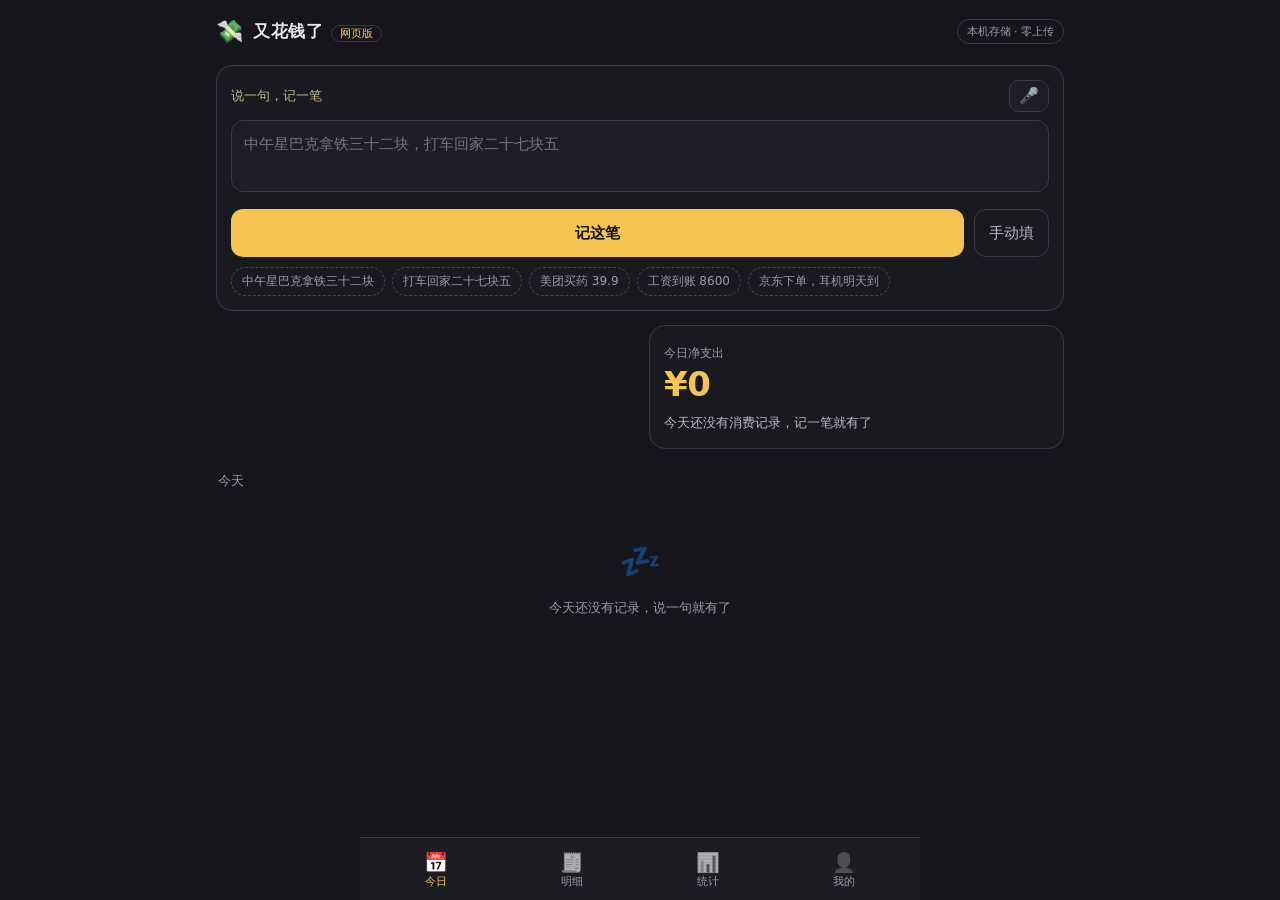
==== index.html @ 284b8205 "网页版 v0.1.1 站点 + 两个已跑通的自动化（推 main 同步 Cloudflare Pages / 每 6 小时巡检线上版本） 站点：index.html + style.css + js/" ====
<!DOCTYPE html>
<html lang="zh-CN">
<head>
<meta charset="utf-8">
<meta name="viewport" content="width=device-width, initial-scale=1, viewport-fit=cover">
<meta name="theme-color" content="#15151b">
<meta name="description" content="又花钱了 · 网页版：说一句，记一笔。账本只存在你自己的浏览器里，服务器上没有你的数据。">
<title>又花钱了 · 网页版</title>
<link rel="icon" href="data:image/svg+xml,<svg xmlns='http://www.w3.org/2000/svg' viewBox='0 0 100 100'><text y='.9em' font-size='90'>💸</text></svg>">
<link rel="stylesheet" href="style.css">
</head>
<body>
<div class="shell">

  <header class="topbar">
    <div class="brand">
      <span class="mark">💸</span>
      <span><b>又花钱了</b><i>网页版</i></span>
    </div>
    <div class="localchip" title="账本只存在这台设备的浏览器里，不上传">本机存储 · 零上传</div>
  </header>

  <main>
    <!-- 今日 -->
    <section class="view" id="view-today">
      <div class="quick">
        <div class="quickhead">
          <span>说一句，记一笔</span>
          <button id="mic" class="mic" type="button" aria-label="语音输入">🎤</button>
        </div>
        <textarea id="say" rows="2" placeholder="中午星巴克拿铁三十二块，打车回家二十七块五" autocomplete="off"></textarea>
        <div class="quickact">
          <button id="parse" class="primary" type="button">记这笔</button>
          <button id="manual" class="ghost" type="button">手动填</button>
        </div>
        <div class="hints" id="hints"></div>
        <p class="micnote" id="micnote" hidden>语音用的是浏览器自带的识别服务：按下后这句话会被送到浏览器厂商做语音转文字，转换结果回到本页再解析。账本数据始终不出本机。不想用可以只打字。</p>
      </div>

      <div id="pending" class="pending"></div>

      <div class="card todaycard">
        <div class="todaytop">
          <div>
            <small>今日净支出</small>
            <div class="big" id="today-total">¥0</div>
          </div>
          <div class="todayright">
            <div class="streak" id="streak" hidden>🔥 0 天连胜</div>
            <div class="lamp" id="lamp" hidden></div>
          </div>
        </div>
        <p class="line" id="today-max"></p>
        <p class="line gold" id="budget-line" hidden></p>
        <p class="line amber" id="budget-per" hidden></p>
      </div>

      <div class="sechead">今天</div>
      <ul class="txlist" id="today-list"></ul>
      <div class="empty" id="today-empty" hidden><span>💤</span><p>今天还没有记录，说一句就有了</p></div>

      <div class="card nudge" id="backup-nudge" hidden>
        <p class="line amber" id="backup-nudge-text"></p>
        <div class="btnrow">
          <button id="bk-json" class="ghost" type="button">导出 JSON</button>
          <button id="bk-copy" class="ghost" type="button">复制备份内容</button>
        </div>
        <textarea id="bk-plain" rows="5" hidden readonly></textarea>
      </div>
    </section>

    <!-- 明细 -->
    <section class="view" id="view-list" hidden>
      <div class="filters">
        <div class="segs" id="range-segs">
          <button data-range="week" type="button">近 7 天</button>
          <button data-range="month" type="button" class="on">本月</button>
          <button data-range="all" type="button">全部</button>
        </div>
        <input id="search" type="search" placeholder="搜商户 / 分类 / 原话">
        <select id="cat-filter"><option value="">全部分类</option></select>
      </div>
      <div class="sumline" id="list-sum"></div>
      <div id="groups"></div>
      <div class="empty" id="list-empty" hidden><span>🧾</span><p>这个范围内还没有账目</p></div>
    </section>

    <!-- 统计 -->
    <section class="view" id="view-stats" hidden>
      <div class="filters">
        <div class="segs" id="p-segs">
          <button data-p="week" type="button">周</button>
          <button data-p="month" type="button" class="on">月</button>
          <button data-p="year" type="button">年</button>
        </div>
        <div class="segs" id="s-segs">
          <button data-s="net" type="button" class="on">净支出</button>
          <button data-s="expense" type="button">支出</button>
          <button data-s="income" type="button">收入</button>
        </div>
      </div>
      <div class="card">
        <div class="statgrid">
          <div><small>本期</small><div class="mid" id="st-cur">¥0</div></div>
          <div><small>上期</small><div class="mid dim" id="st-prev">¥0</div></div>
          <div><small>环比</small><div class="mid" id="st-pop">—</div></div>
          <div><small>日均</small><div class="mid" id="st-avg">¥0</div></div>
        </div>
        <div class="bars" id="st-series"></div>
      </div>
      <div class="card">
        <div class="sechead">钱都去哪了</div>
        <div id="st-cats" class="catrows"></div>
      </div>
      <div class="card">
        <div class="sechead">花得最多的店</div>
        <ul id="st-merchants" class="rows"></ul>
      </div>
      <div class="card">
        <div class="sechead">本月哪天花的</div>
        <div id="st-heat" class="heat"></div>
        <p class="line dim">颜色越暖 = 那天花得越多</p>
      </div>
    </section>

    <!-- 我的 -->
    <section class="view" id="view-me" hidden>
      <div class="card">
        <div class="sechead">预算与收入</div>
        <label class="field"><span>本月总预算（元）</span><input id="inp-budget" type="number" min="0" step="1" placeholder="不设"></label>
        <label class="field"><span>月收入（元，用于储蓄率）</span><input id="inp-income" type="number" min="0" step="1" placeholder="不设"></label>
        <p class="line dim">预算只影响本页的红绿灯，不会提醒任何人——网页版没有通知，也没有服务器。</p>
      </div>

      <div class="card">
        <div class="sechead">账本在手机上 / 想换设备</div>
        <p class="line dim">网页版与 App 之间<b>不做云同步</b>（这是产品边界：账本永远只在你自己手里）。要搬数据就用下面的导出／导入，格式两边通用。</p>
        <div class="btnrow">
          <button id="exp-json" class="ghost" type="button">导出 JSON</button>
          <button id="exp-csv" class="ghost" type="button">导出 CSV</button>
          <button id="imp-btn" class="ghost" type="button">导入 JSON</button>
        </div>
        <p class="line dim" id="last-backup"></p>
        <textarea id="imp-box" rows="4" placeholder="把 App「设置 → 导出 → JSON」的内容粘贴到这里，再点上面的导入" hidden></textarea>
        <div class="btnrow" id="imp-row" hidden>
          <button id="imp-go" class="primary" type="button">确认导入</button>
          <button id="imp-cancel" class="ghost" type="button">取消</button>
        </div>
        <p class="line" id="imp-msg" hidden></p>
      </div>

      <div class="card">
        <div class="sechead">这份代码在做什么</div>
        <ul class="plain">
          <li>解析、分类、统计、预算判定全部在你浏览器里跑，规则与 App 的 <code>core/</code> 同一套（同一份黄金集回归）。</li>
          <li>没有账号、没有后端接口、没有埋点、不发任何请求。打开这一次后，断网也能记。</li>
          <li>唯一的对外发送可能是语音转文字，且需要你点麦克风才会发生，可以在下面关掉。</li>
        </ul>
        <label class="field switch"><span>允许网页版使用浏览器语音识别</span><input id="inp-voice" type="checkbox"></label>
      </div>

      <div class="card">
        <div class="sechead">危险区</div>
        <button id="wipe" class="danger" type="button">清空本机账本</button>
        <p class="line dim">清空只影响这台设备的这个浏览器，且需要二次确认。</p>
      </div>

      <p class="ver" id="ver"></p>
    </section>
  </main>

  <nav class="tabbar">
    <button data-view="today" class="on" type="button"><span>📅</span>今日</button>
    <button data-view="list" type="button"><span>🧾</span>明细</button>
    <button data-view="stats" type="button"><span>📊</span>统计</button>
    <button data-view="me" type="button"><span>👤</span>我的</button>
  </nav>

  <div class="toast" id="toast" hidden></div>
  <div class="sheet" id="sheet" hidden>
    <div class="sheetbox">
      <h3 id="sheet-title">手动记一笔</h3>
      <div class="sheetbody" id="sheet-body"></div>
      <div class="btnrow">
        <button id="sheet-ok" class="primary" type="button">好</button>
        <button id="sheet-cancel" class="ghost" type="button">取消</button>
      </div>
    </div>
  </div>
</div>

<script type="module" src="js/app.js"></script>
</body>
</html>
---- style.css ----
/* 又花钱了 · 网页版：深色底 + 暖金，与 App 的 brand.dart 同一套色值 */
:root {
  --bg: #15151b;
  --card: #191920;
  --card2: #1d1d25;
  --line: #3a3a46;
  --gold: #f6c453;
  --gold-dim: #c8b98a;
  --text: #e8e8ee;
  --sub: #b8b8c0;
  --dim: #9a9aa6;
  --green: #77c9a4;
  --amber: #e0a93f;
  --red: #e07a6a;
  --red-bg: #5b2330;
  --radius: 16px;
}

* { box-sizing: border-box; }

/* 组件里有 display:flex/grid 的元素，靠 hidden 属性隐藏会被自身 display 盖掉——统一兜底 */
[hidden] { display: none !important; }

html, body {
  margin: 0;
  background: var(--bg);
  color: var(--text);
  font: 15px/1.6 -apple-system, "PingFang SC", "Microsoft YaHei", "Noto Sans SC", system-ui, sans-serif;
  -webkit-text-size-adjust: 100%;
}

body { padding-bottom: env(safe-area-inset-bottom); }

.shell { max-width: 560px; margin: 0 auto; padding: 0 16px 96px; }

/* 顶栏 */
.topbar {
  position: sticky; top: 0; z-index: 5;
  display: flex; align-items: center; justify-content: space-between;
  padding: 14px 0 12px;
  background: linear-gradient(var(--bg) 70%, rgba(21, 21, 27, 0));
}
.brand { display: flex; align-items: center; gap: 10px; }
.brand .mark { font-size: 22px; }
.brand b { font-size: 17px; letter-spacing: .5px; }
.brand i { font-style: normal; margin-left: 8px; font-size: 11px; color: var(--gold); border: 1px solid #3a3a2a; border-radius: 999px; padding: 1px 8px; }
.localchip { font-size: 11px; color: var(--dim); border: 1px solid var(--line); border-radius: 999px; padding: 3px 9px; }

/* 快记 */
.quick { background: var(--card); border: 1px solid var(--line); border-radius: var(--radius); padding: 14px; margin-top: 4px; }
.quickhead { display: flex; align-items: center; justify-content: space-between; font-size: 13px; color: var(--gold-dim); margin-bottom: 8px; }
textarea, input, select {
  width: 100%; background: var(--card2); color: var(--text);
  border: 1px solid var(--line); border-radius: 12px;
  padding: 11px 12px; font: inherit; resize: none;
}
textarea:focus, input:focus, select:focus { outline: none; border-color: #5a5a3a; }
#say { min-height: 52px; }
.quickact { display: flex; gap: 10px; margin-top: 10px; }
.quickact .primary { flex: 1; }
.mic {
  width: 40px; height: 32px; border-radius: 10px; border: 1px solid var(--line);
  background: var(--card2); color: var(--gold); font-size: 16px; cursor: pointer;
}
.mic.live { background: var(--gold); color: #15151b; border-color: var(--gold); animation: pulse 1.1s infinite; }
.mic[disabled] { opacity: .38; cursor: not-allowed; }
@keyframes pulse { 50% { box-shadow: 0 0 0 6px rgba(246, 196, 83, .16); } }
.hints { display: flex; flex-wrap: wrap; gap: 7px; margin-top: 10px; }
.hints button {
  background: transparent; border: 1px dashed #45454f; color: var(--dim);
  font-size: 12px; border-radius: 999px; padding: 4px 10px; cursor: pointer;
}
.hints button:hover { color: var(--gold); border-color: var(--gold); }
.micnote { font-size: 11.5px; color: var(--dim); margin: 10px 0 0; }

/* 按钮 */
button { font: inherit; }
.primary {
  background: var(--gold); color: #15151b; border: none; border-radius: 12px;
  padding: 11px 16px; font-weight: 700; cursor: pointer;
}
.primary:disabled { opacity: .45; cursor: default; }
.ghost {
  background: transparent; color: var(--sub); border: 1px solid var(--line);
  border-radius: 12px; padding: 11px 14px; cursor: pointer;
}
.ghost:hover { color: var(--gold); border-color: #5a5a3a; }
.danger { background: var(--red-bg); color: #ffdce0; border: none; border-radius: 12px; padding: 10px 14px; cursor: pointer; }
.btnrow { display: flex; gap: 10px; flex-wrap: wrap; margin-top: 10px; }

/* 卡片 */
.card {
  background: var(--card); border: 1px solid var(--line); border-radius: var(--radius);
  padding: 14px; margin-top: 14px;
}
.card .sechead { margin: 0 0 10px; font-size: 13px; color: var(--gold-dim); padding: 0; }
.sechead { font-size: 13px; color: var(--dim); margin: 22px 2px 8px; }
.todaytop { display: flex; justify-content: space-between; align-items: flex-start; gap: 12px; }
.todaytop small, .card small, .statgrid small { color: var(--dim); font-size: 12px; }
.big { font-size: 34px; font-weight: 800; letter-spacing: -.5px; color: var(--gold); line-height: 1.2; }
.mid { font-size: 19px; font-weight: 700; }
.todayright { display: flex; flex-direction: column; align-items: flex-end; gap: 6px; }
.streak { font-size: 12px; color: var(--gold); background: #3a2f1a; border-radius: 999px; padding: 3px 10px; }
.lamp { font-size: 12px; border-radius: 999px; padding: 3px 10px; border: 1px solid var(--line); color: var(--sub); }
.lamp.ok { color: var(--green); border-color: #2e5245; }
.lamp.warn { color: var(--amber); border-color: #5a4620; }
.lamp.over { color: #ffdce0; background: var(--red-bg); border-color: transparent; }
.line { margin: 8px 0 0; font-size: 13px; color: var(--sub); }
.line.gold { color: var(--gold-dim); }
.line.amber { color: var(--amber); }
.line.dim { color: var(--dim); font-size: 12px; }
.dim { color: var(--dim); }

/* 确认卡 */
.pending { margin-top: 12px; }
.pcard {
  background: var(--card2); border: 1px solid #5a5a3a; border-radius: var(--radius);
  padding: 12px; margin-bottom: 10px;
}
.pcard .raw { font-size: 12px; color: var(--dim); margin: 0 0 8px; word-break: break-all; }
.pgrid { display: grid; grid-template-columns: 1fr 1fr; gap: 8px; }
.pgrid label { display: flex; flex-direction: column; gap: 4px; font-size: 11px; color: var(--dim); }
.pgrid input, .pgrid select { padding: 8px; font-size: 14px; }
.warn-miss { color: var(--amber); font-size: 11px; margin-top: 6px; }
.pfoot { display: flex; gap: 8px; margin-top: 10px; }
.pfoot button { flex: 1; padding: 9px; }

/* 列表 */
.txlist, .rows, .plain { list-style: none; padding: 0; margin: 0; }
.tx {
  display: flex; align-items: center; gap: 10px;
  padding: 11px 12px; background: var(--card); border: 1px solid var(--line);
  border-radius: 14px; margin-bottom: 8px;
}
.tx .emo { width: 30px; text-align: center; font-size: 17px; }
.tx .who { flex: 1; min-width: 0; }
.tx .who b { font-size: 14.5px; font-weight: 600; display: block; overflow: hidden; text-overflow: ellipsis; white-space: nowrap; }
.tx .who small { color: var(--dim); font-size: 11.5px; }
.tx .amt { font-size: 15.5px; font-weight: 700; white-space: nowrap; }
.tx .amt.in { color: var(--green); }
.tx .del { background: transparent; border: none; color: #6b6b78; font-size: 16px; cursor: pointer; padding: 4px 6px; }
.tx .del:hover { color: var(--red); }
.dayhead { font-size: 12px; color: var(--dim); margin: 16px 2px 8px; display: flex; justify-content: space-between; }
.empty { text-align: center; padding: 34px 20px; color: var(--dim); }
.empty span { display: block; font-size: 34px; opacity: .5; }
.empty p { font-size: 13px; margin: 10px 0 0; }

/* 筛选 */
.filters { display: flex; flex-wrap: wrap; gap: 10px; margin-top: 10px; }
.filters #search, .filters #cat-filter { flex: 1; min-width: 140px; padding: 9px 11px; font-size: 14px; }
.segs { display: flex; gap: 4px; background: var(--card2); border: 1px solid var(--line); border-radius: 999px; padding: 3px; }
.segs button { background: transparent; border: none; color: var(--dim); font-size: 12.5px; padding: 6px 12px; border-radius: 999px; cursor: pointer; }
.segs button.on { background: var(--gold); color: #15151b; font-weight: 700; }
.sumline { font-size: 12.5px; color: var(--gold-dim); margin: 14px 2px 8px; }

/* 统计 */
/* 备份保鲜提示：只在真该提醒时出现，所以给一条琥珀色边框把自己说清楚 */
.nudge { border: 1px solid var(--amber); }

.statgrid { display: grid; grid-template-columns: repeat(4, 1fr); gap: 8px; margin-bottom: 14px; }
.bars { display: flex; align-items: flex-end; gap: 4px; height: 84px; }
.bars i { flex: 1; background: #2f2f3a; border-radius: 4px 4px 0 0; min-height: 3px; }
.bars i.hot { background: var(--gold); }
.bars i.on { outline: 1px solid #5a5a3a; }
.catrows { display: flex; flex-direction: column; gap: 9px; }
.catrow { font-size: 13px; }
.catrow .lab { display: flex; justify-content: space-between; color: var(--sub); }
.catrow .lab b { color: var(--text); font-weight: 600; }
.catrow .track { height: 6px; background: #26262f; border-radius: 99px; margin-top: 5px; overflow: hidden; }
.catrow .fill { height: 100%; background: linear-gradient(90deg, #8a6b1f, var(--gold)); }
.rows li { display: flex; justify-content: space-between; padding: 8px 0; border-bottom: 1px dashed #2a2a33; font-size: 13.5px; }
.rows li:last-child { border-bottom: none; }
.rows li small { color: var(--dim); }
.heat { display: grid; grid-template-columns: repeat(7, 1fr); gap: 5px; }
.heat i { aspect-ratio: 1; border-radius: 5px; background: #23232b; display: flex; align-items: flex-end; justify-content: center; font-size: 9px; color: #6d6d7a; padding-bottom: 2px; }
.heat i.b1 { background: #3a3320; }
.heat i.b2 { background: #5c4b22; }
.heat i.b3 { background: #a67d28; }
.heat i.b4 { background: var(--gold); color: #15151b; }

/* 我的 */
.field { display: flex; align-items: center; gap: 12px; margin-top: 12px; font-size: 13px; color: var(--sub); }
.field > span { flex: 1; min-width: 0; white-space: nowrap; }
.field > input, .field > select { flex: none; width: 52%; }
.field.switch input { width: 44px; height: 24px; accent-color: var(--gold); flex: none; }
.plain li { font-size: 12.5px; color: var(--dim); padding: 5px 0 5px 14px; position: relative; }
.plain li::before { content: ""; position: absolute; left: 0; top: 12px; width: 5px; height: 5px; border-radius: 99px; background: #4a4a56; }
.plain code { color: var(--gold-dim); }
.ver { text-align: center; font-size: 11px; color: #5f5f6c; margin-top: 22px; }

/* 底栏 */
.tabbar {
  position: fixed; left: 50%; transform: translateX(-50%); bottom: 0; z-index: 6;
  width: 100%; max-width: 560px; display: flex;
  background: rgba(29, 29, 37, .94); backdrop-filter: blur(10px);
  border-top: 1px solid var(--line); padding: 6px 8px calc(6px + env(safe-area-inset-bottom));
}
.tabbar button {
  flex: 1; background: transparent; border: none; color: var(--dim);
  font-size: 11px; padding: 6px 0 4px; cursor: pointer; line-height: 1.35;
}
.tabbar button span { display: block; font-size: 19px; filter: grayscale(1) opacity(.65); }
.tabbar button.on { color: var(--gold); }
.tabbar button.on span { filter: none; }

/* toast / sheet */
.toast {
  position: fixed; left: 50%; transform: translateX(-50%); bottom: 84px; z-index: 20;
  background: #2e2e38; color: var(--gold); border: 1px solid #4a4a56;
  padding: 10px 16px; border-radius: 999px; font-size: 13px; max-width: 90vw;
}
.sheet { position: fixed; inset: 0; z-index: 30; background: rgba(0, 0, 0, .62); display: flex; align-items: flex-end; justify-content: center; }
.sheetbox {
  width: 100%; max-width: 560px; background: var(--card); border: 1px solid var(--line);
  border-radius: 20px 20px 0 0; padding: 18px 16px calc(18px + env(safe-area-inset-bottom));
}
.sheetbox h3 { margin: 0 0 12px; font-size: 16px; }
.sheetbody { display: flex; flex-direction: column; gap: 10px; }
.sheetbody .field { margin-top: 0; }

@media (min-width: 900px) {
  .shell { max-width: 880px; }
  #view-today, #view-list, #view-stats { display: grid; grid-template-columns: 1fr 1fr; gap: 0 18px; align-items: start; }
  #view-today .quick { grid-column: 1 / -1; }
  #view-today .sechead, #view-today #today-list, #view-today #today-empty { grid-column: 1 / -1; }
  #view-list .filters, #view-list .sumline, #view-list #groups, #view-list .empty { grid-column: 1 / -1; }
  .tabbar { max-width: 560px; }
}
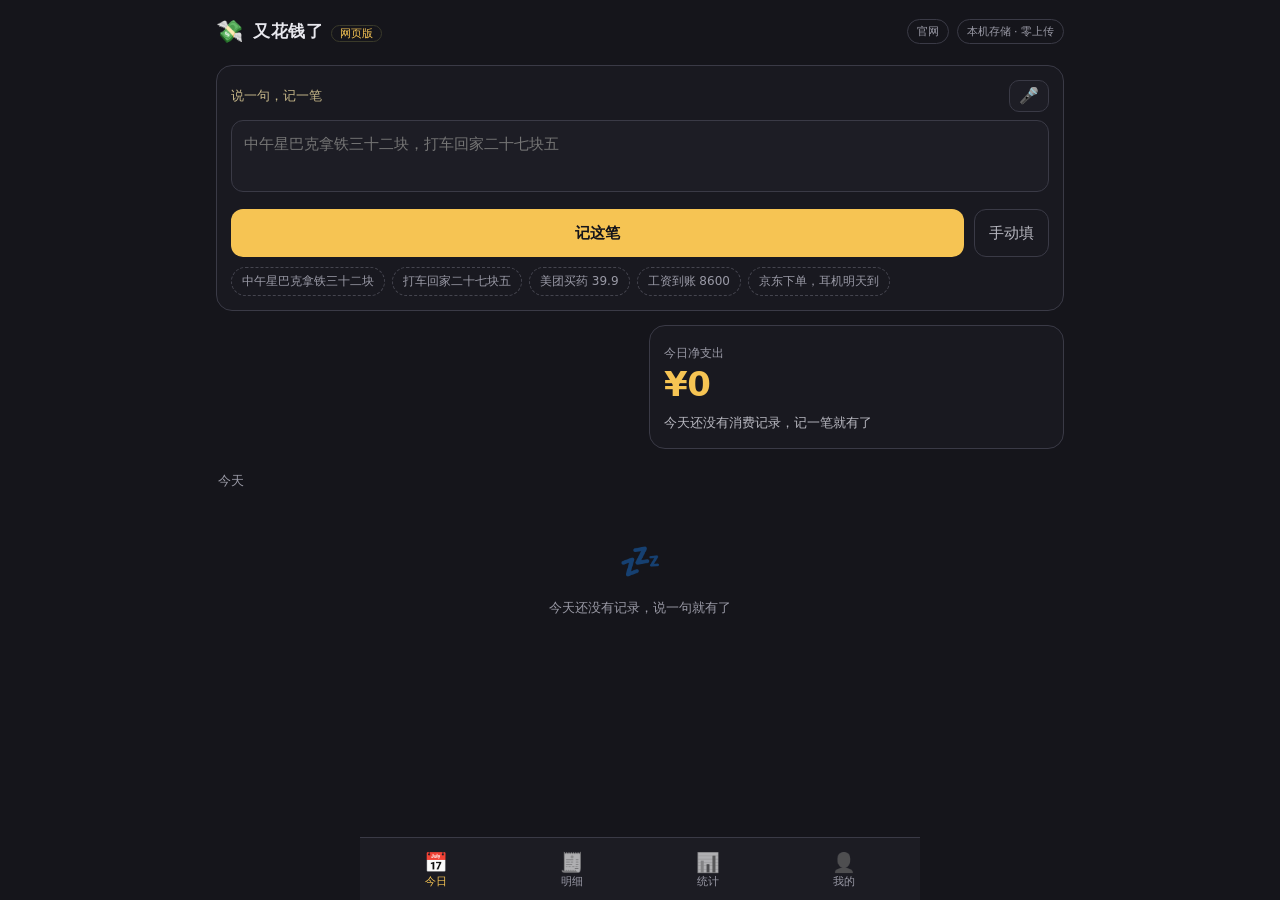
==== commit 2e44a2ba: "release: v0.16.0+107 (2107) 四族收编 + 官网 home.html" ====
--- a/index.html
+++ b/index.html
@@ -17,7 +17,10 @@
       <span class="mark">💸</span>
       <span><b>又花钱了</b><i>网页版</i></span>
     </div>
-    <div class="localchip" title="账本只存在这台设备的浏览器里，不上传">本机存储 · 零上传</div>
+    <div class="topright">
+      <a class="localchip" href="home.html" title="又花钱了官方网站：功能对照、隐私口径与常见问题">官网</a>
+      <div class="localchip" title="账本只存在这台设备的浏览器里，不上传">本机存储 · 零上传</div>
+    </div>
   </header>
 
   <main>
--- a/style.css
+++ b/style.css
@@ -45,6 +45,9 @@
 .brand b { font-size: 17px; letter-spacing: .5px; }
 .brand i { font-style: normal; margin-left: 8px; font-size: 11px; color: var(--gold); border: 1px solid #3a3a2a; border-radius: 999px; padding: 1px 8px; }
 .localchip { font-size: 11px; color: var(--dim); border: 1px solid var(--line); border-radius: 999px; padding: 3px 9px; }
+.topright { display: flex; align-items: center; gap: 8px; }
+a.localchip { text-decoration: none; }
+a.localchip:hover { color: var(--gold); border-color: #5a5a3a; }
 
 /* 快记 */
 .quick { background: var(--card); border: 1px solid var(--line); border-radius: var(--radius); padding: 14px; margin-top: 4px; }
@@ -122,6 +125,9 @@
 .pgrid label { display: flex; flex-direction: column; gap: 4px; font-size: 11px; color: var(--dim); }
 .pgrid input, .pgrid select { padding: 8px; font-size: 14px; }
 .warn-miss { color: var(--amber); font-size: 11px; margin-top: 6px; }
+/* 附属物品那一句（docs/30 FR-4）：与 App 确认卡同一条——我们替他猜的第二个名词，
+   不能让他只能留着，所以这一行本身可点，点一下整串去掉（一分钱都不摊，只是不再提）。 */
+.warn-miss.extras { cursor: pointer; text-decoration: underline dotted; }
 .pfoot { display: flex; gap: 8px; margin-top: 10px; }
 .pfoot button { flex: 1; padding: 9px; }
 
@@ -226,3 +232,66 @@
   #view-list .filters, #view-list .sumline, #view-list #groups, #view-list .empty { grid-column: 1 / -1; }
   .tabbar { max-width: 560px; }
 }
+
+/* ---------- 官方网站（home.html）：同一套令牌，不另开色表 ---------- */
+/* 所有规则都锁在 body.hm 里，网页版（index.html）一行样式都不会被这些覆盖影响 */
+.hm-wrap { max-width: 720px; margin: 0 auto; padding: 0 18px 72px; }
+body.hm .topbar { position: static; background: none; }
+body.hm a.localchip { text-decoration: none; }
+.hm-hero { padding: 26px 0 6px; }
+.hm-hero h1 { font-size: 30px; line-height: 1.25; letter-spacing: -.5px; margin: 0 0 12px; color: var(--text); font-weight: 800; }
+.hm-lede { font-size: 15px; color: var(--sub); margin: 0 0 20px; }
+.hm-cta { display: flex; flex-wrap: wrap; gap: 10px; margin: 6px 0 4px; }
+.hm-btn { display: inline-block; text-decoration: none; text-align: center; font: inherit; }
+.hm-btn.primary { flex: 1 1 220px; }
+.hm-btn.ghost { flex: 0 0 auto; }
+.hm-note { font-size: 12.5px; color: var(--dim); margin: 12px 0 0; }
+.hm-block { margin-top: 34px; }
+body.hm .sechead { font-size: 15px; color: var(--gold-dim); margin: 0 0 12px; letter-spacing: .3px; }
+.hm-grid { display: grid; gap: 12px; }
+body.hm .big { font-size: 17px; color: var(--gold); line-height: 1.35; margin: 0 0 8px; font-weight: 700; letter-spacing: 0; }
+.hm-p { font-size: 14px; color: var(--sub); margin: 0 0 10px; }
+.hm-p:last-child { margin-bottom: 0; }
+.hm-list { margin: 0; padding-left: 20px; font-size: 14px; color: var(--sub); }
+.hm-list li { margin-bottom: 10px; }
+.hm-list b { color: var(--text); }
+.hm-table { border: 1px solid var(--line); border-radius: var(--radius); overflow: hidden; }
+.hm-tr { display: grid; grid-template-columns: 1fr 58px 130px; gap: 8px; padding: 11px 13px; font-size: 13.5px; border-top: 1px solid #24242c; align-items: baseline; }
+.hm-tr:first-child { border-top: none; }
+.hm-tr span:nth-child(1) { color: var(--text); }
+.hm-tr span:nth-child(2), .hm-tr span:nth-child(3) { text-align: center; color: var(--green); font-size: 13px; }
+.hm-th { background: var(--card2); }
+.hm-th span { color: var(--gold-dim); font-size: 12px; letter-spacing: .5px; }
+.hm-only span:nth-child(3) { color: var(--dim); font-size: 12px; }
+.hm-faq { border: 1px solid var(--line); border-radius: 12px; padding: 12px 14px; margin-top: 10px; background: var(--card); }
+.hm-faq summary { cursor: pointer; font-size: 14px; color: var(--text); list-style: none; }
+.hm-faq summary::-webkit-details-marker { display: none; }
+.hm-faq summary::before { content: "＋ "; color: var(--gold); }
+.hm-faq[open] summary::before { content: "－ "; color: var(--gold); }
+.hm-faq .hm-p { margin-top: 10px; }
+.hm-steps { margin: 0; padding-left: 20px; font-size: 14px; color: var(--sub); }
+.hm-steps li { margin-bottom: 8px; }
+.hm-foot { margin-top: 44px; padding-top: 18px; border-top: 1px solid var(--line); font-size: 13px; color: var(--sub); }
+.hm-foot a { color: var(--gold); }
+.hm-footsub { font-size: 12px; color: var(--dim); }
+@media (min-width: 900px) {
+  .hm-wrap { max-width: 900px; }
+  .hm-hero h1 { font-size: 40px; }
+  .hm-grid { grid-template-columns: 1fr 1fr 1fr; }
+}
+
+/* ---------- 下载页（download.html）：同一套令牌 ---------- */
+.dl-sub { font-size: 13.5px; color: var(--dim); margin: 8px 2px 0; }
+a.dl-btn { display: block; width: 100%; text-align: center; text-decoration: none; font: inherit; }
+a.dl-btn.ghost { cursor: default; }
+.dl-dl { margin: 14px 0 0; display: grid; grid-template-columns: 64px 1fr; gap: 6px 12px; font-size: 13.5px; }
+.dl-dl dt { color: var(--dim); }
+.dl-dl dd { margin: 0; word-break: break-all; font-family: ui-monospace, Consolas, monospace; font-size: 13px; }
+.dl-pre { margin: 10px 0; white-space: pre-wrap; word-break: break-all; background: var(--bg); border: 1px solid var(--line);
+  border-radius: 10px; padding: 10px 12px; font-size: 13px; user-select: all; }
+.dl-p { font-size: 14px; color: var(--sub); margin: 0 0 10px; }
+.dl-p a { color: var(--gold); }
+.dl-log { white-space: pre-wrap; font-size: 13.5px; color: var(--sub); margin-top: 8px; }
+.dl-note { font-size: 12.5px; color: var(--dim); margin: 10px 0 0; }
+.dl-foot { margin-top: 30px; padding-top: 14px; border-top: 1px solid var(--line); }
+details summary { cursor: pointer; font-size: 13px; color: var(--dim); margin-top: 12px; }
